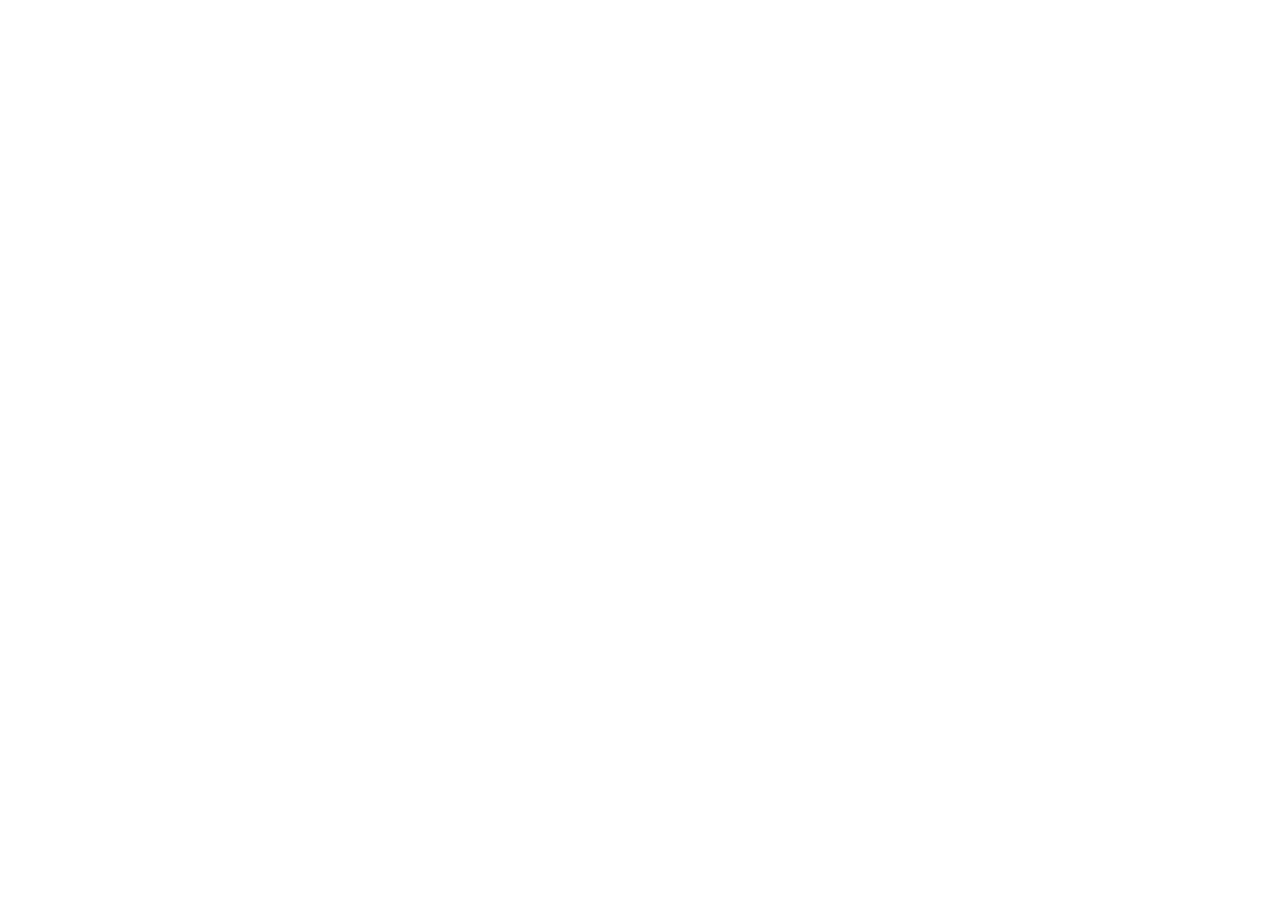
==== infex.html @ 5b5867e6 "x" ====
<!DOCTYPE html>
<html lang="en">
<head>
    <meta charset="UTF-8">
    <meta http-equiv="X-UA-Compatible" content="IE=edge">
    <meta name="viewport" content="width=device-width, initial-scale=1.0">
    <title>Modelli di Punta</title>
    <link rel="stylesheet" href="style.css">
</head>
<body>
    <body class="container">
        



    </body>
</body>
</html>
---- style.css ----
*{
    margin: 0;
    padding: 0;
    box-sizing: border-box;
}
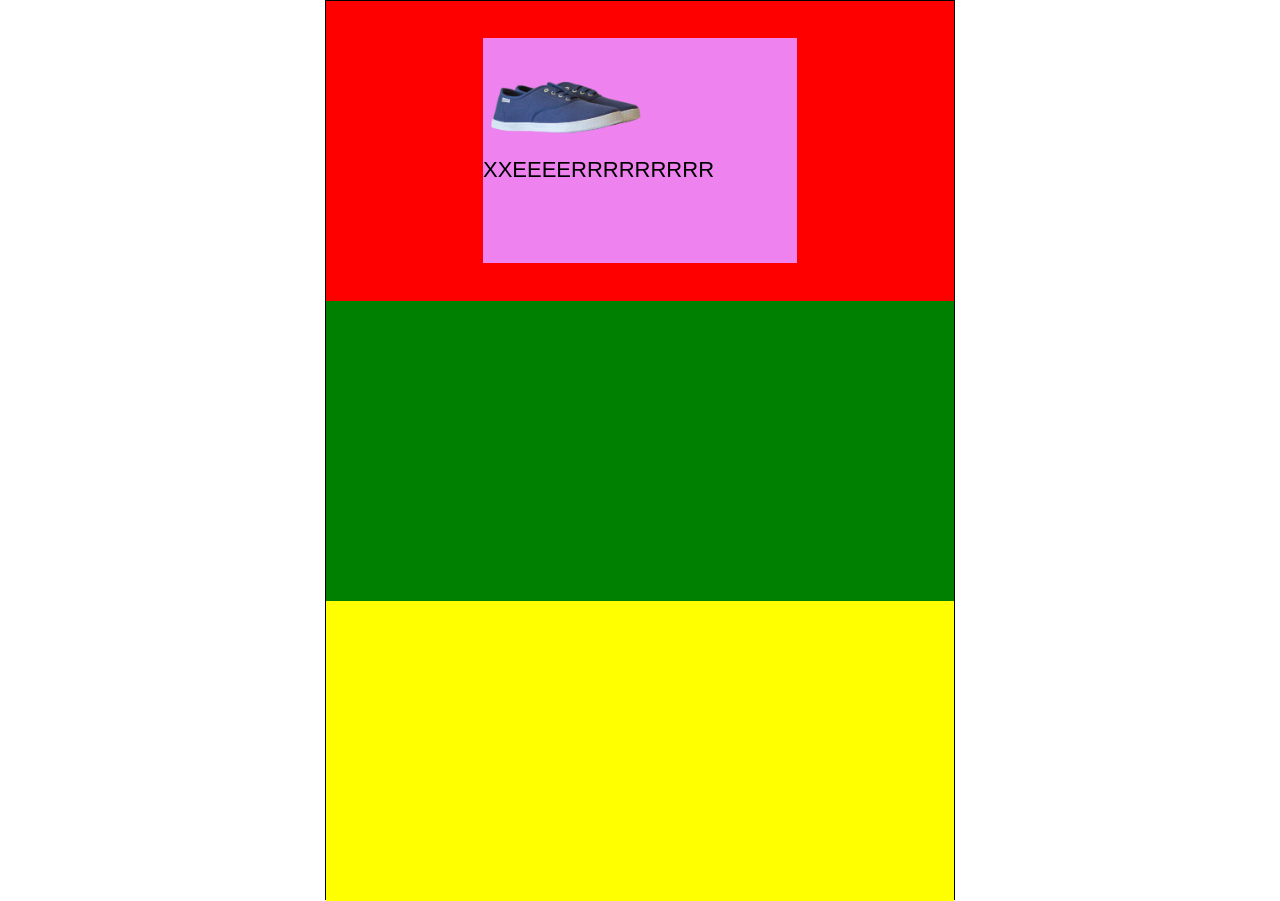
==== commit 6cc23dd2: "things" ====
--- a/infex.html
+++ b/infex.html
@@ -7,12 +7,18 @@
     <title>Modelli di Punta</title>
     <link rel="stylesheet" href="style.css">
 </head>
-<body>
-    <body class="container">
-        
+<body class="container">
+    <div class="sections bg-red">
+        <div class="model">
+            <img src="img/01.png" alt="Scarpa01" height= 50%>
+            XXEEEERRRRRRRRR
+        </div>
+    </div>
+    <div class="sections bg-green">
 
+    </div>
+    <div class="sections bg-yellow">
 
-
-    </body>
+    </div>
 </body>
 </html>
--- a/style.css
+++ b/style.css
@@ -2,5 +2,33 @@
     margin: 0;
     padding: 0;
     box-sizing: border-box;
+    font-family: Impact, Haettenschweiler, 'Arial Narrow Bold', sans-serif;
+    font-size: 22px;
 }
-
+.bg-red{
+    background-color: red;
+}
+.bg-green{
+    background-color: green;
+}
+.bg-yellow{
+    background-color: yellow;
+}
+.container{
+    height: 100vh;
+    width: 70vh;
+    margin:auto;
+    border: 1px solid;
+    position: relative;
+}
+.model{
+    background-color: violet;
+    width: 50%;
+    height: 75%;
+    position: relative;
+    margin: auto;
+    top: 12.5%;
+}
+.sections{
+    height: 33.33333vh;
+}
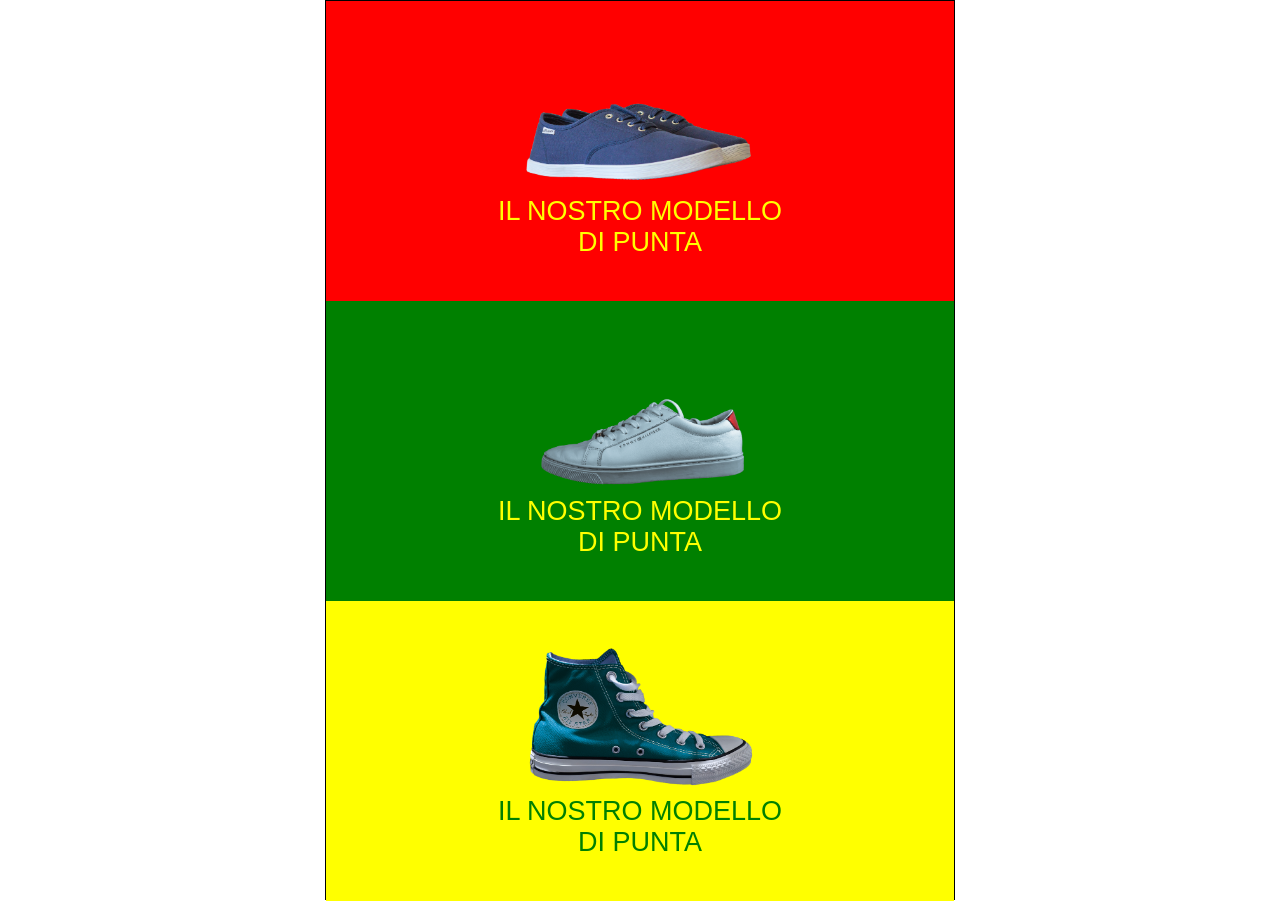
==== commit 18750f34: "Finale1" ====
--- a/infex.html
+++ b/infex.html
@@ -10,15 +10,27 @@
 <body class="container">
     <div class="sections bg-red">
         <div class="model">
-            <img src="img/01.png" alt="Scarpa01" height= 50%>
-            XXEEEERRRRRRRRR
+            <img src="img/01.png" alt="Scarpa01" height= 75%>
+            <div class="text">
+                IL NOSTRO MODELLO<br>DI PUNTA
+            </div>
         </div>
     </div>
     <div class="sections bg-green">
-
+        <div class="model">
+            <img src="img/02.png" alt="Scarpa02" height= 75%>
+            <div class="text">
+                IL NOSTRO MODELLO<br>DI PUNTA
+            </div>
+        </div>
     </div>
     <div class="sections bg-yellow">
-
+        <div class="model">
+            <img src="img/03.png" alt="Scarpa03" height= 75%>
+            <div class="text">
+                IL NOSTRO MODELLO<br>DI PUNTA
+            </div>
+        </div>
     </div>
 </body>
 </html>
--- a/style.css
+++ b/style.css
@@ -3,7 +3,6 @@
     padding: 0;
     box-sizing: border-box;
     font-family: Impact, Haettenschweiler, 'Arial Narrow Bold', sans-serif;
-    font-size: 22px;
 }
 .bg-red{
     background-color: red;
@@ -21,8 +20,12 @@
     border: 1px solid;
     position: relative;
 }
+img{
+    position: absolute;
+    top: 0%;
+    left: 10%;
+}
 .model{
-    background-color: violet;
     width: 50%;
     height: 75%;
     position: relative;
@@ -32,3 +35,17 @@
 .sections{
     height: 33.33333vh;
 }
+.text{
+    width:100%;
+    height: 30%;
+    font-size: 3vh;
+    text-align: center;
+    position: absolute;
+    bottom: 0;
+}
+.sections.bg-red,.bg-green .text{
+    color: yellow;
+}
+.sections.bg-yellow .text{
+    color:green;
+}
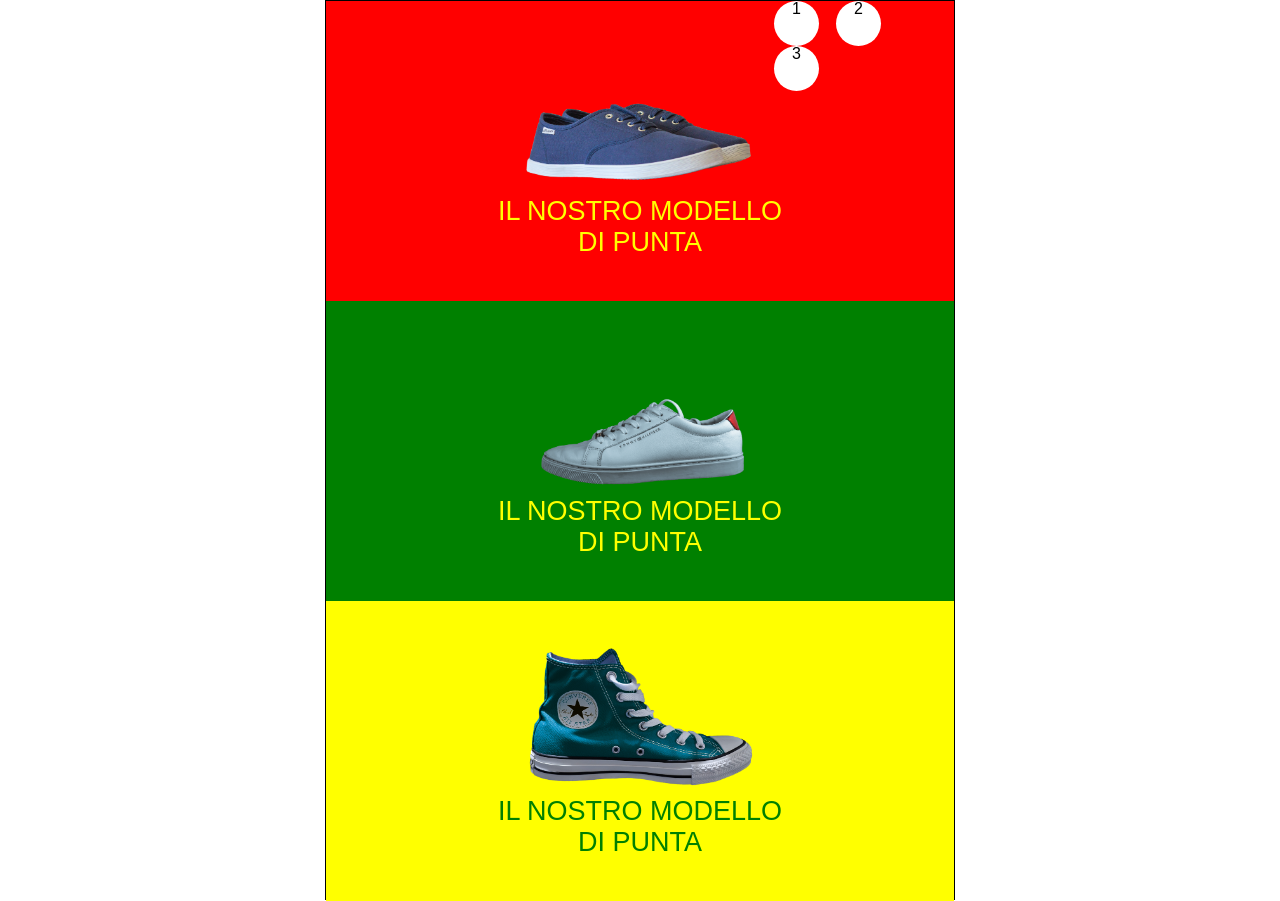
==== commit ed6a56b6: "tasti123" ====
--- a/infex.html
+++ b/infex.html
@@ -8,6 +8,18 @@
     <link rel="stylesheet" href="style.css">
 </head>
 <body class="container">
+    <div class="tasticontainer">
+        <div class="tasti">
+            1
+        </div>
+        <div class="tasti">
+            2
+        </div>
+        <div class="tasti">
+            3
+        </div>
+        
+    </div>
     <div class="sections bg-red">
         <div class="model">
             <img src="img/01.png" alt="Scarpa01" height= 75%>
--- a/style.css
+++ b/style.css
@@ -35,6 +35,30 @@
 .sections{
     height: 33.33333vh;
 }
+.sections.bg-red,.bg-green .text{
+    color: yellow;
+}
+.sections.bg-yellow .text{
+    color:green;
+}
+.tasticontainer{
+    height: 5vh;
+    width: 20vh;
+    position: absolute;
+    z-index: 1;
+    right: 0;
+}
+.tasti{
+    background-color: white;
+    width: 5vh;
+    height: 5vh;
+    margin-right: 7%;
+    border-radius: 50%;
+    display: inline-block;
+    text-align: center;
+    line-height: 100%;
+    vertical-align: middle;
+}
 .text{
     width:100%;
     height: 30%;
@@ -43,9 +67,3 @@
     position: absolute;
     bottom: 0;
 }
-.sections.bg-red,.bg-green .text{
-    color: yellow;
-}
-.sections.bg-yellow .text{
-    color:green;
-}
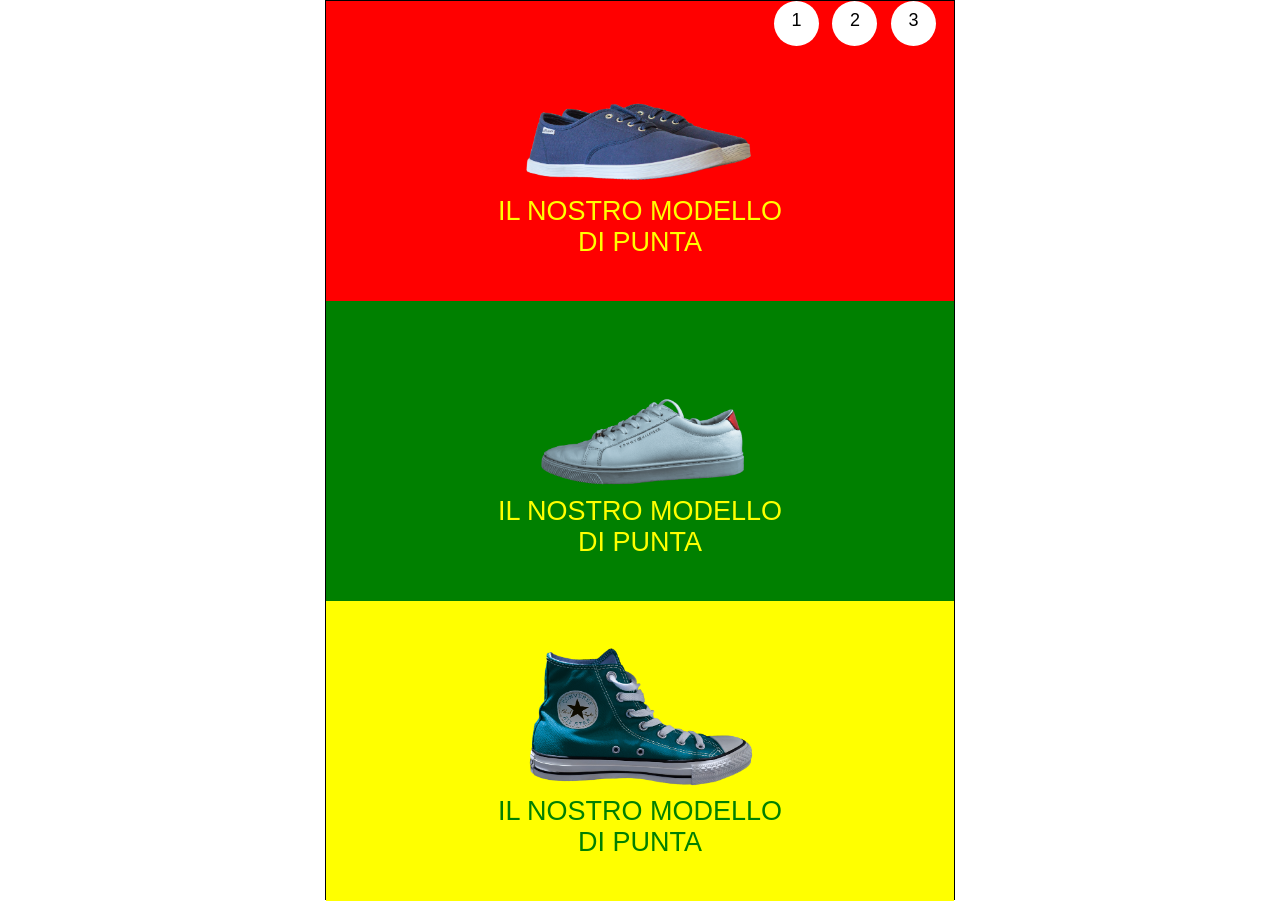
==== commit 307e8cff: "finale_forse" ====
--- a/infex.html
+++ b/infex.html
@@ -10,13 +10,13 @@
 <body class="container">
     <div class="tasticontainer">
         <div class="tasti">
-            1
+            <div class="tastitext">1</div> 
         </div>
         <div class="tasti">
-            2
+            <div class="tastitext">2</div> 
         </div>
         <div class="tasti">
-            3
+            <div class="tastitext">3</div> 
         </div>
         
     </div>
--- a/style.css
+++ b/style.css
@@ -52,12 +52,14 @@
     background-color: white;
     width: 5vh;
     height: 5vh;
-    margin-right: 7%;
+    margin-right: 1vh;
     border-radius: 50%;
     display: inline-block;
+}
+.tastitext{
     text-align: center;
-    line-height: 100%;
-    vertical-align: middle;
+    font-size: 2vh;
+    padding-top: 1vh;
 }
 .text{
     width:100%;
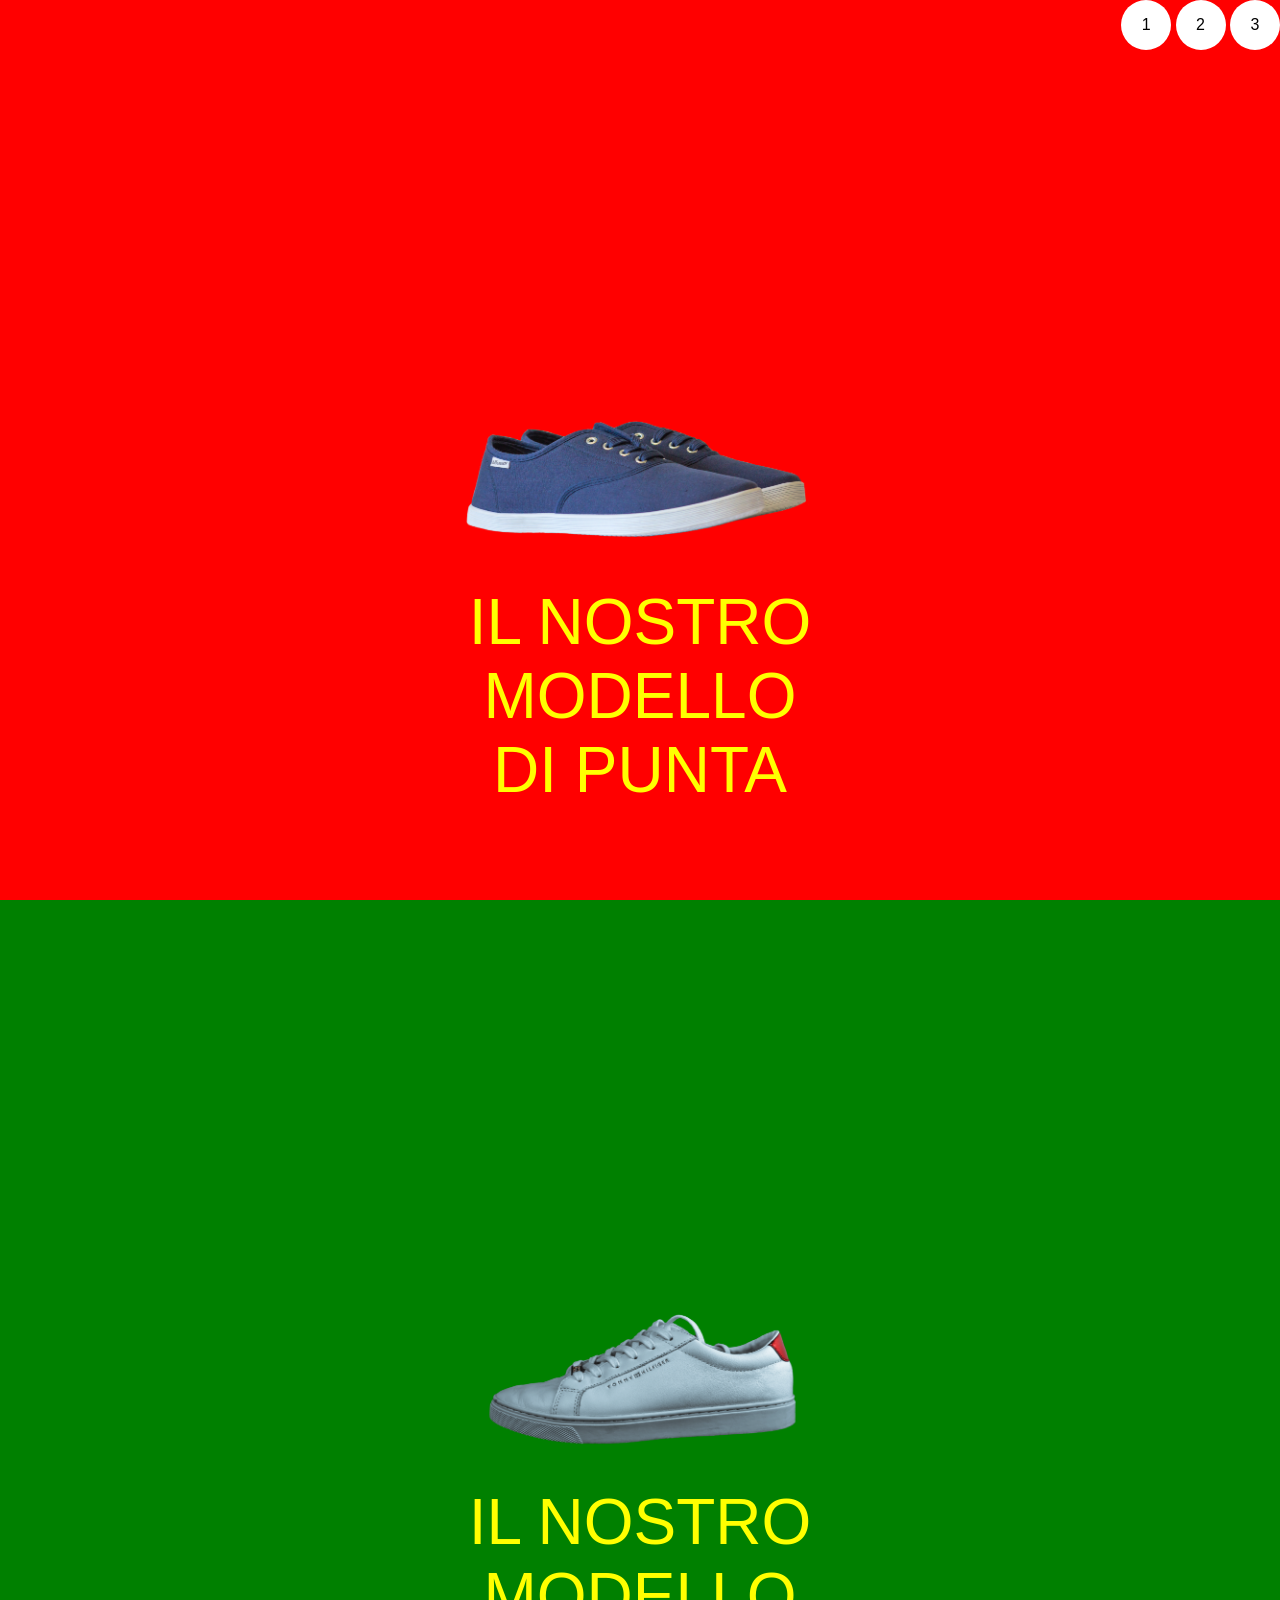
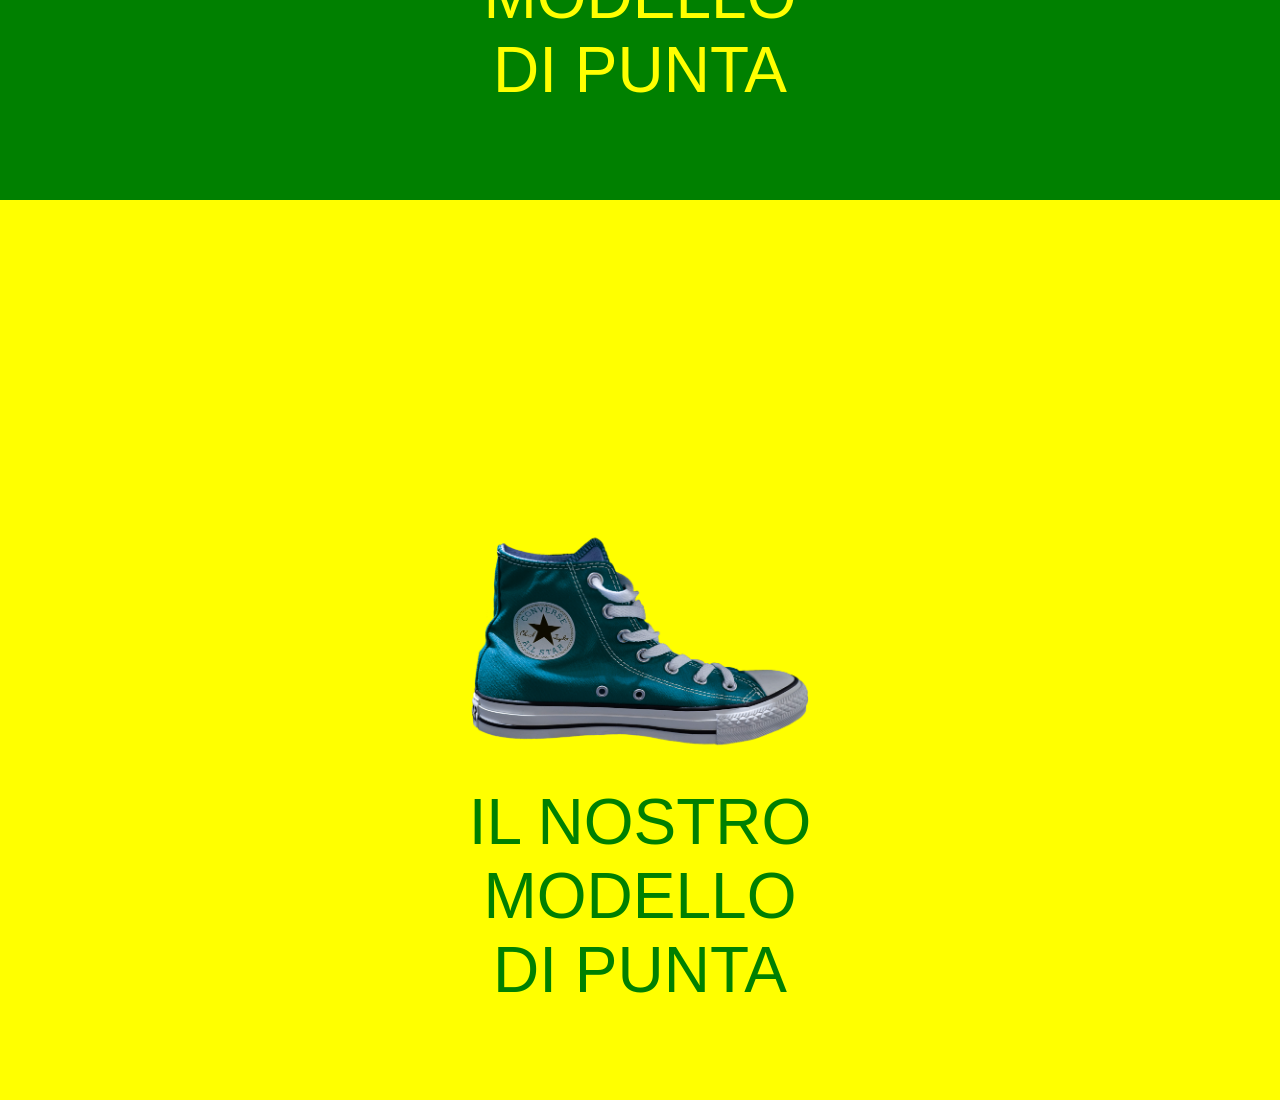
==== commit e57436ab: "finale_non_perfetto" ====
--- a/infex.html
+++ b/infex.html
@@ -7,7 +7,6 @@
     <title>Modelli di Punta</title>
     <link rel="stylesheet" href="style.css">
 </head>
-<body class="container">
     <div class="tasticontainer">
         <div class="tasti">
             <div class="tastitext">1</div> 
@@ -18,19 +17,18 @@
         <div class="tasti">
             <div class="tastitext">3</div> 
         </div>
-        
     </div>
     <div class="sections bg-red">
         <div class="model">
-            <img src="img/01.png" alt="Scarpa01" height= 75%>
-            <div class="text">
+            <img src="img/01.png" alt="Scarpa01">
+            <span class="text">
                 IL NOSTRO MODELLO<br>DI PUNTA
-            </div>
+            </span>
         </div>
     </div>
     <div class="sections bg-green">
         <div class="model">
-            <img src="img/02.png" alt="Scarpa02" height= 75%>
+            <img src="img/02.png" alt="Scarpa02">
             <div class="text">
                 IL NOSTRO MODELLO<br>DI PUNTA
             </div>
@@ -38,7 +36,7 @@
     </div>
     <div class="sections bg-yellow">
         <div class="model">
-            <img src="img/03.png" alt="Scarpa03" height= 75%>
+            <img src="img/03.png" alt="Scarpa03">
             <div class="text">
                 IL NOSTRO MODELLO<br>DI PUNTA
             </div>
--- a/style.css
+++ b/style.css
@@ -13,17 +13,12 @@
 .bg-yellow{
     background-color: yellow;
 }
-.container{
-    height: 100vh;
-    width: 70vh;
-    margin:auto;
-    border: 1px solid;
-    position: relative;
-}
 img{
     position: absolute;
-    top: 0%;
-    left: 10%;
+    top: 50%;
+    left: 50%;
+    transform: translate(-50%,-50%);
+    width: 60%;
 }
 .model{
     width: 50%;
@@ -33,7 +28,8 @@
     top: 12.5%;
 }
 .sections{
-    height: 33.33333vh;
+    height: 100vh;
+    position: relative;
 }
 .sections.bg-red,.bg-green .text{
     color: yellow;
@@ -42,29 +38,26 @@
     color:green;
 }
 .tasticontainer{
-    height: 5vh;
-    width: 20vh;
     position: absolute;
     z-index: 1;
     right: 0;
 }
 .tasti{
     background-color: white;
-    width: 5vh;
-    height: 5vh;
-    margin-right: 1vh;
+    width: 50px;
+    height: 50px; 
     border-radius: 50%;
     display: inline-block;
 }
 .tastitext{
     text-align: center;
-    font-size: 2vh;
-    padding-top: 1vh;
+    font-size: 100%;
+    line-height: 50px;
 }
 .text{
     width:100%;
     height: 30%;
-    font-size: 3vh;
+    font-size: 5vw;
     text-align: center;
     position: absolute;
     bottom: 0;
